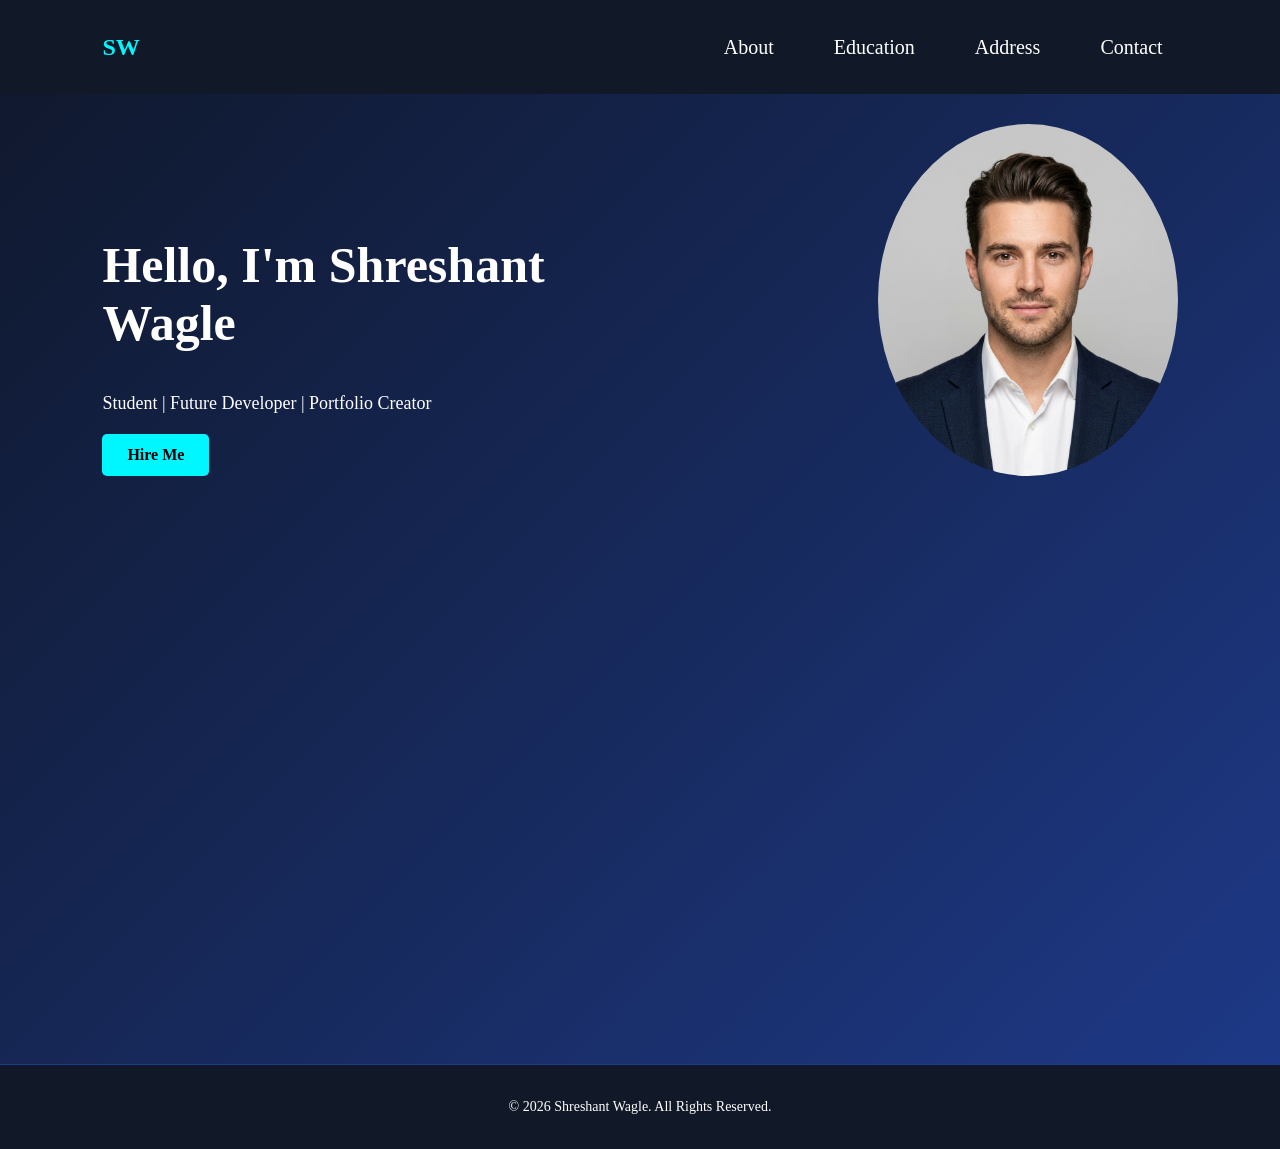
==== index.html @ 8b24b40a "first commit" ====
<!DOCTYPE html>
<html lang="en">
<head>
  <meta charset="UTF-8" />
  <meta name="viewport" content="width=device-width, initial-scale=1.0" />
  <title>My Portfolio</title>
  <link rel="stylesheet" href="./CSS/Index.css" />
</head>
<body>

  
  <header>
    <nav class="navbar">
      <h2 class="logo">SW</h2>

      <div class="menu"   >
            <a></a>
            <a href="./HTML/About.html">About</a>
            <a href="./HTML/Education.html">Education</a>
            <a href="./HTML/Address.html">Address</a>
            <a href="./HTML/Contact.html">Contact</a>
            
        </div>
    </nav>
  </header>

 
  <section class="hero">
    <div class="hero-text">
      <h1>Hello, I'm <class>Shreshant Wagle</class></h1>
      <p>Student | Future Developer | Portfolio Creator</p>
      <a href="#" class="button">Hire Me</a>
    </div>

    <div class="hero-image">
      <img src="RESOURCES/Don.png" alt="Profile">
    </div>
  </section>
  <footer class="footer">
  <p>© 2026 Shreshant Wagle. All Rights Reserved.</p>
</footer>

</body>
</html>
---- CSS/Index.css ----
body{
  background:linear-gradient(135deg,#0f172a,#1e3a8a);
  color:white;
  margin:0;
  padding:0;
  box-sizing:border-box;
  font-family:'Times New Roman', Times, serif, sans-serif;
}

/* Navbar */
.navbar{
  display:flex;
  justify-content:space-between;
  align-items:center;
  padding:12px 8%;
  height:70px;
  background:#111827;
}

.logo{
  color:#00f7ff;
}

.menu{
  display:flex;
  list-style:none;
  gap:30px;
}

.menu a{
  font-size:20px;
  color:white;
  text-decoration:none;
  transition:all 0.3s ease;
  padding:10px 15px;
  border-radius:5px;
  font-weight:500;
}

.menu a:hover{
  color:#00ff66;
}

/* Hero Section */
.hero{
  display:flex;
  justify-content:space-between;
  align-items:flex-start;
  min-height:90vh;
  padding:60px 8%;
  flex-wrap:wrap;
}

.hero-text{
  max-width:500px;
  margin-top:40px;
}

.hero-text h1{
  font-size:50px;
}

.hero-text span{
  color:#00f7ff;
}

.hero-text p{
  margin:20px 0;
  font-size:18px;
}

/* Button */
.button{
  display:inline-block;
  padding:12px 25px;
  background:#00f7ff;
  color:black;
  text-decoration:none;
  border-radius:5px;
  font-weight:bold;
  transition:0.3s;
}

.button:hover{
  background:white;
  transform:scale(1.05);
}

/* Image */
.hero-image img{
  width:300px;
  border-radius:50%;
  margin-top:-30px;
  animation:float 3s ease-in-out infinite;
}

/* Animation */
@keyframes float{
  0%{transform:translateY(0);}
  50%{transform:translateY(-15px);}
  100%{transform:translateY(0);}
}

/* Responsive */
@media(max-width:768px){

  .navbar{
    flex-direction:column;
    gap:10px;
    height:auto;
    padding:15px;
  }

  .menu{
    flex-direction:column;
    text-align:center;
    gap:15px;
  }

  .hero{
    flex-direction:column-reverse;
    text-align:center;
    padding-top:40px;
  }

  .hero-text h1{
    font-size:38px;
  }

  .hero-image img{
    width:220px;
    margin-bottom:20px;
  }
}
.footer{
  text-align:center;
  padding:20px;
  background:#111827;
  color:white;
  margin-top:40px;
  font-size:14px;
  border-top:1px solid #1e3a8a;
}
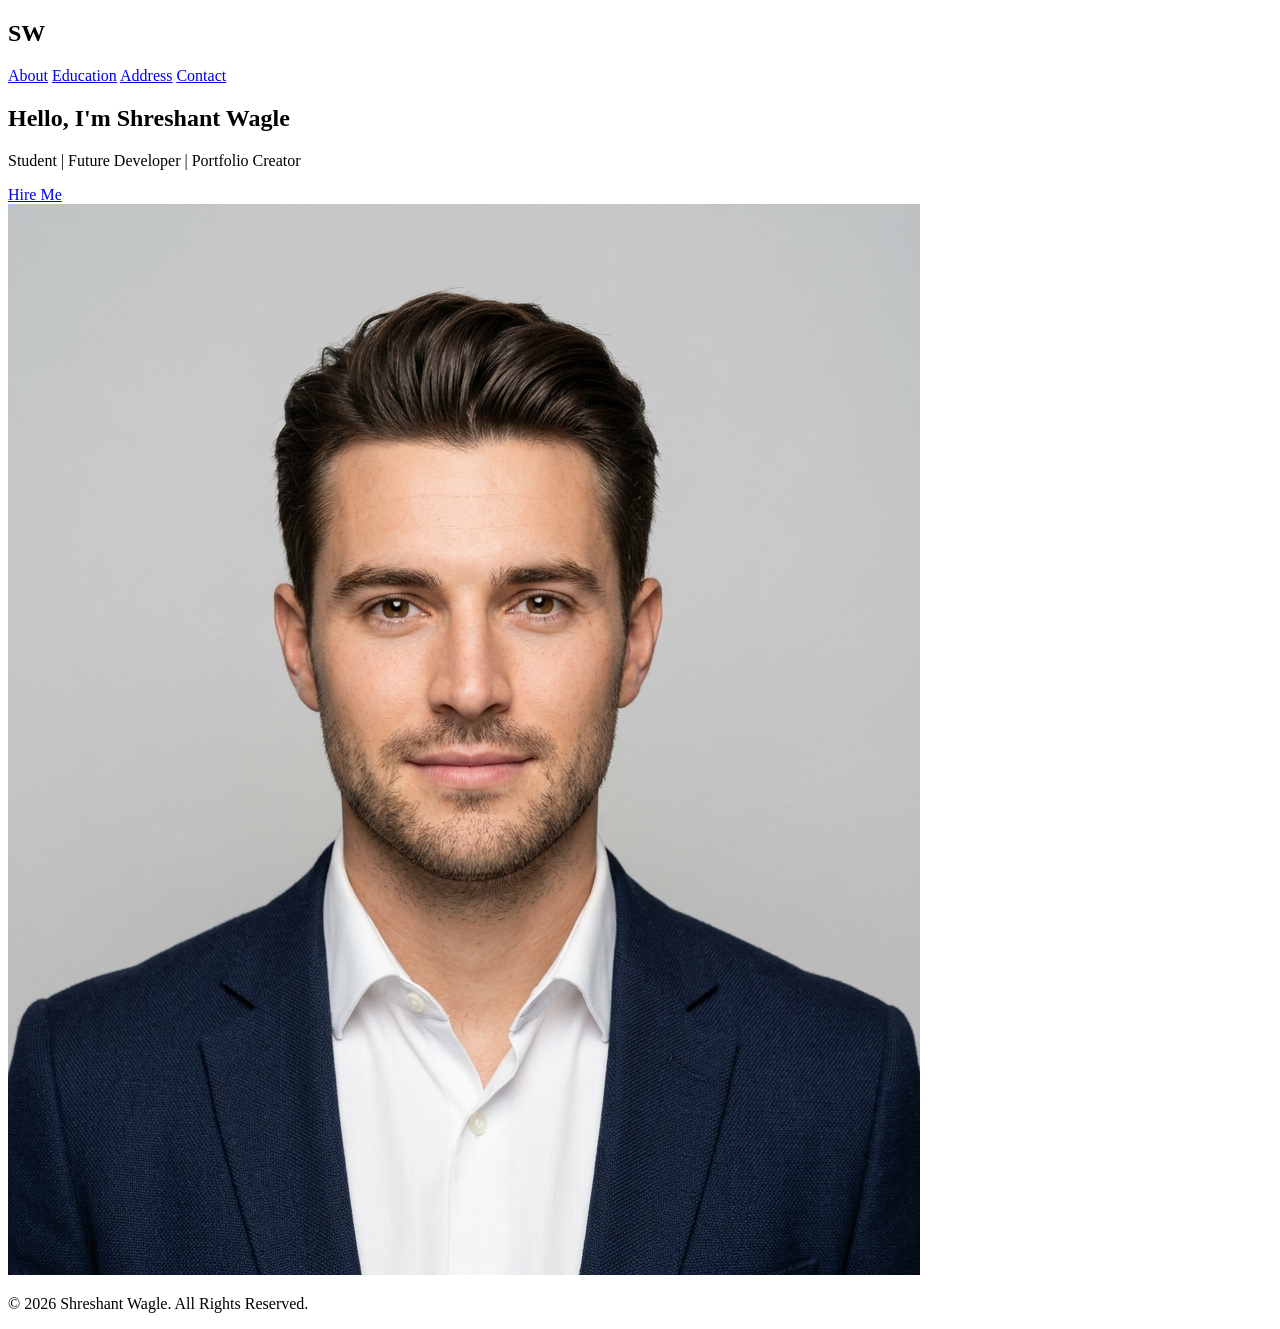
==== commit 3ddf9cd7: "fix github pages paths" ====
--- a/index.html
+++ b/index.html
@@ -4,7 +4,7 @@
   <meta charset="UTF-8" />
   <meta name="viewport" content="width=device-width, initial-scale=1.0" />
   <title>My Portfolio</title>
-  <link rel="stylesheet" href="./CSS/Index.css" />
+  <link rel="stylesheet" href="./CSS/index.css" />
 </head>
 <body>
 
@@ -27,10 +27,11 @@
  
   <section class="hero">
     <div class="hero-text">
-      <h1>Hello, I'm <class>Shreshant Wagle</class></h1>
+      <h1>Hello, I'm <class class="highlight">Shreshant Wagle</class></h1>
       <p>Student | Future Developer | Portfolio Creator</p>
       <a href="#" class="button">Hire Me</a>
     </div>
+    <!-- update -->
 
     <div class="hero-image">
       <img src="RESOURCES/Don.png" alt="Profile">
